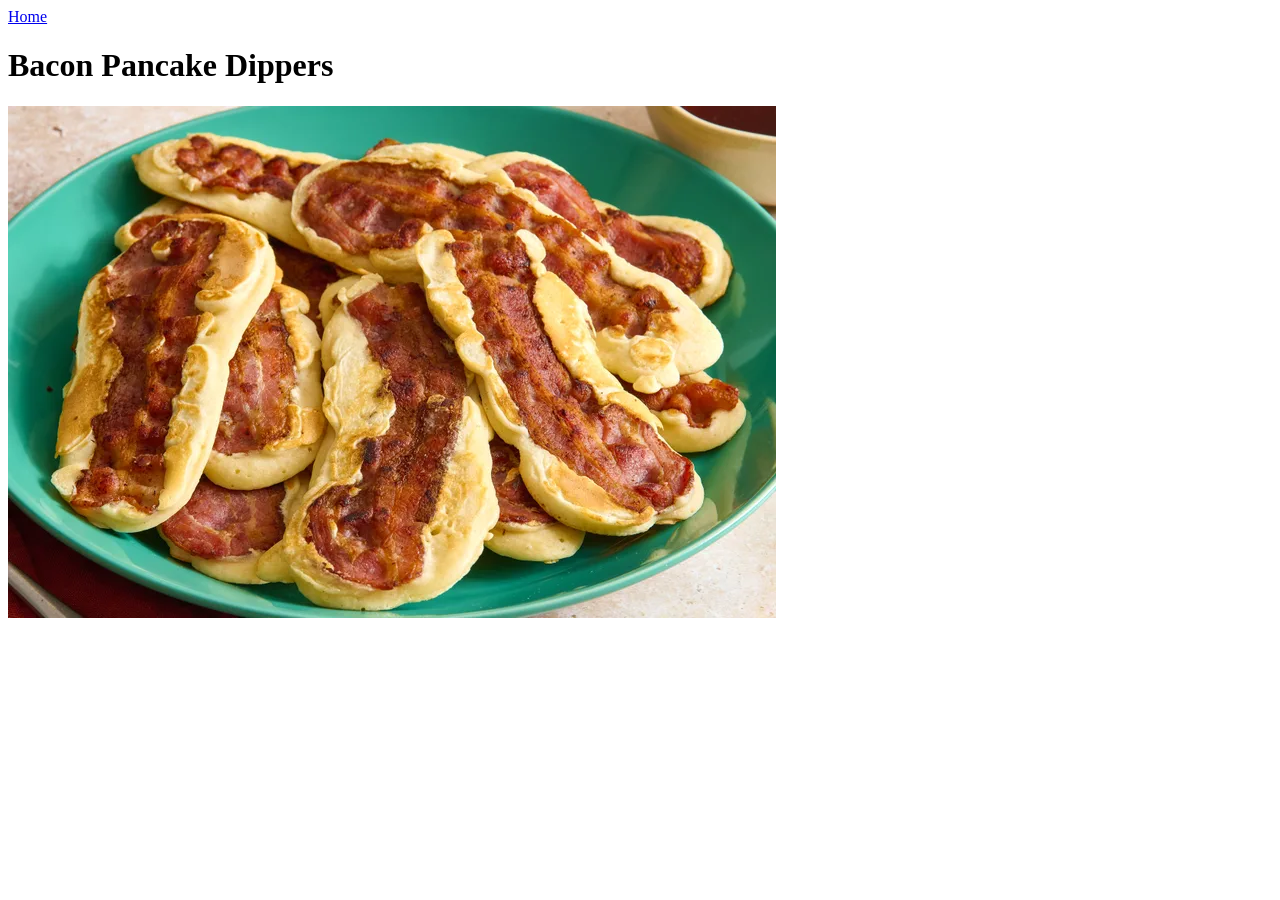
==== recipes/bacon-pancake-dippers.html @ c50ff24b "Add bacon pancake dippers image" ====
<!DOCTYPE html>
<html lang="en">
<head>
    <meta charset="UTF-8">
    <meta name="viewport" content="width=device-width, initial-scale=1.0">
    <title>Bacon Pancake Dippers</title>
</head>
<body>
    <a href="../index.html">Home</a>
    <h1>Bacon Pancake Dippers</h1>
    <img src="../images/bacon-pancake-dippers.png" alt="Bacon Pancake Dippers">
</body>
</html>
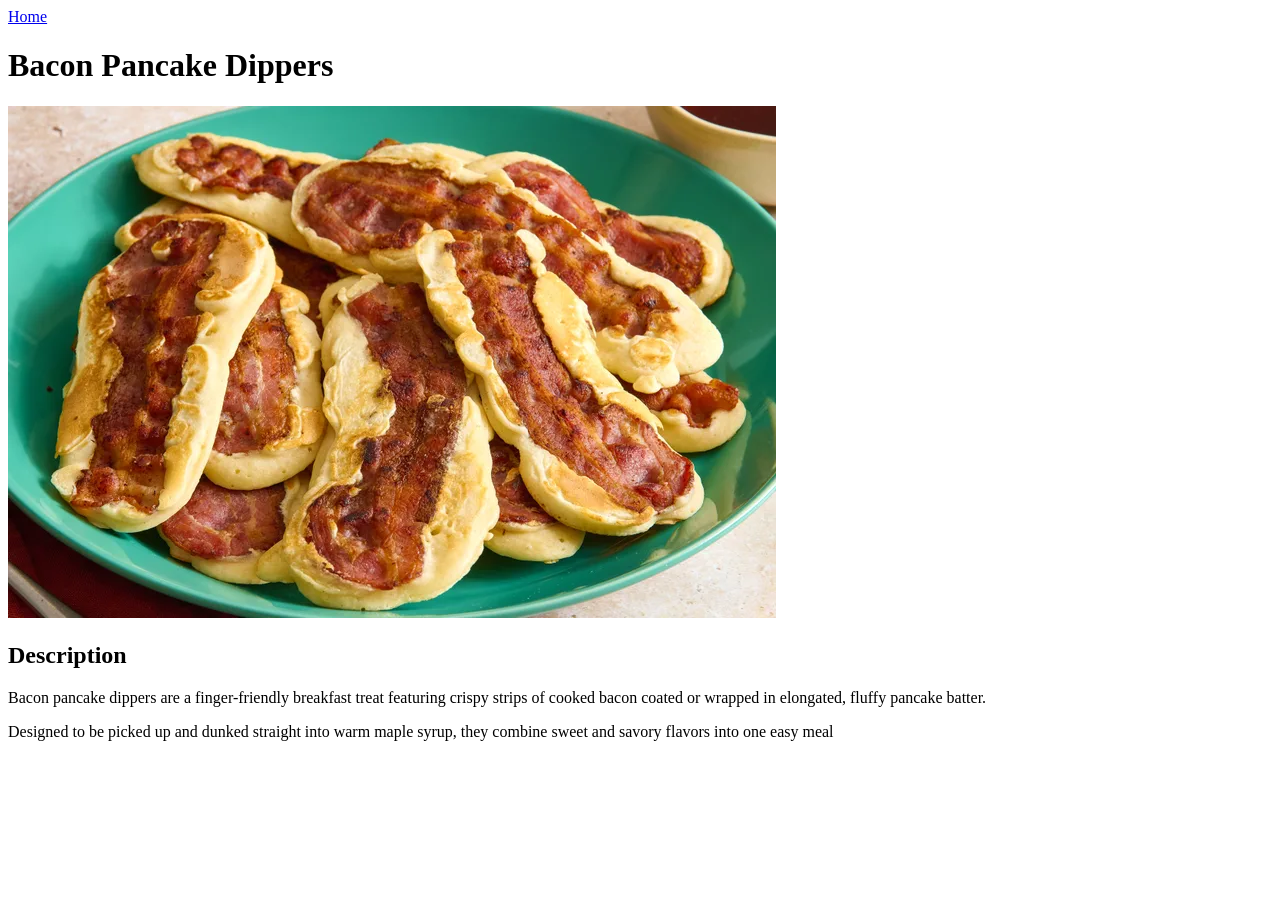
==== commit 3a80d827: "Add description to bacon pancake dippers" ====
--- a/recipes/bacon-pancake-dippers.html
+++ b/recipes/bacon-pancake-dippers.html
@@ -9,5 +9,10 @@
     <a href="../index.html">Home</a>
     <h1>Bacon Pancake Dippers</h1>
     <img src="../images/bacon-pancake-dippers.png" alt="Bacon Pancake Dippers">
+    
+    <h2>Description</h2>
+    <p>Bacon pancake dippers are a finger-friendly breakfast treat featuring crispy strips of cooked bacon coated or wrapped in elongated, fluffy pancake batter.</p>
+
+    <p>Designed to be picked up and dunked straight into warm maple syrup, they combine sweet and savory flavors into one easy meal</p>
 </body>
 </html>
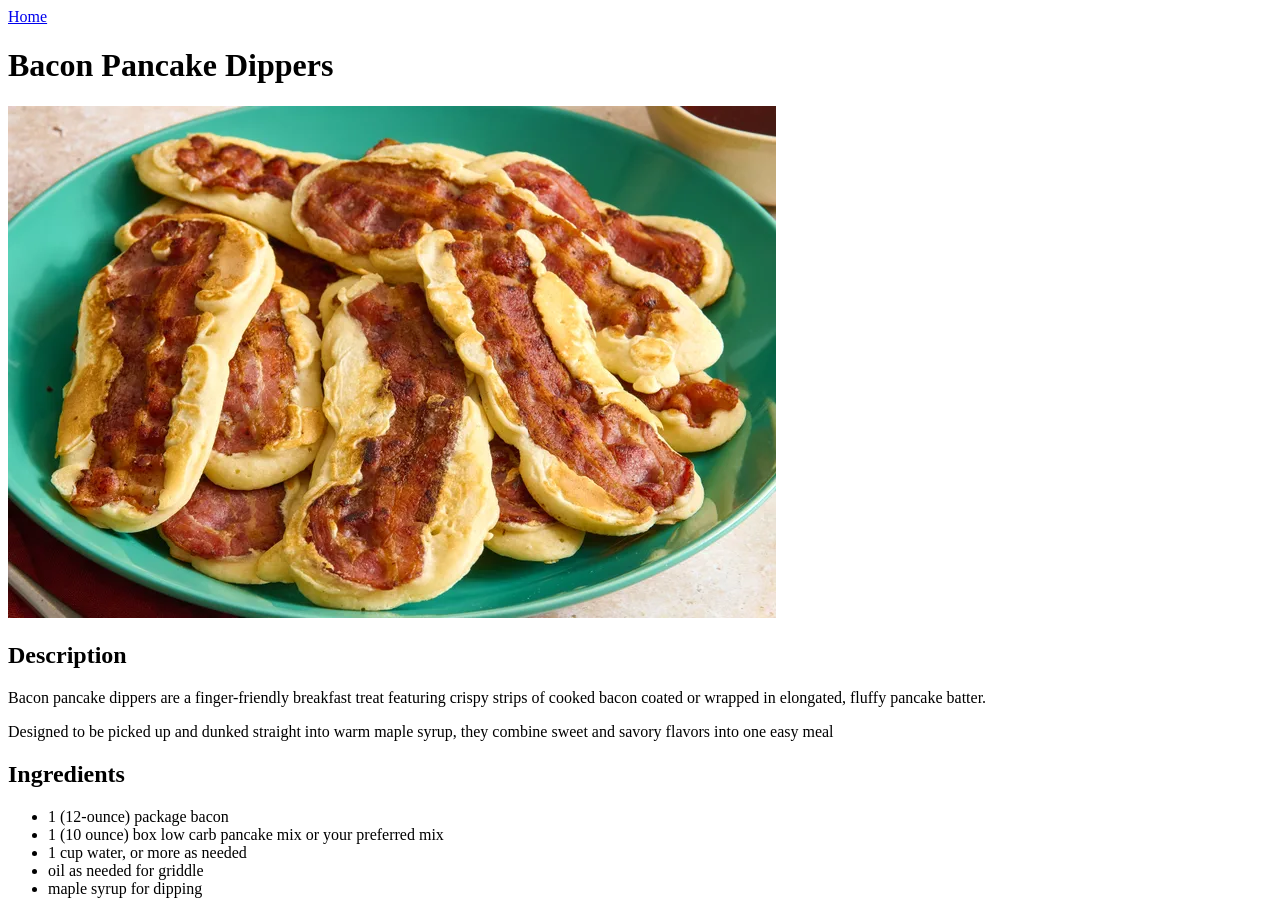
==== commit 4d3311cd: "Add ingredients to bacon pancake dippers" ====
--- a/recipes/bacon-pancake-dippers.html
+++ b/recipes/bacon-pancake-dippers.html
@@ -14,5 +14,14 @@
     <p>Bacon pancake dippers are a finger-friendly breakfast treat featuring crispy strips of cooked bacon coated or wrapped in elongated, fluffy pancake batter.</p>
 
     <p>Designed to be picked up and dunked straight into warm maple syrup, they combine sweet and savory flavors into one easy meal</p>
+
+    <h2>Ingredients</h2>
+    <ul>
+        <li>1 (12-ounce) package bacon</li>
+        <li>1 (10 ounce) box low carb pancake mix or your preferred mix</li>
+        <li>1 cup water, or more as needed</li>
+        <li>oil as needed for griddle</li>
+        <li>maple syrup for dipping</li>
+    </ul>
 </body>
 </html>
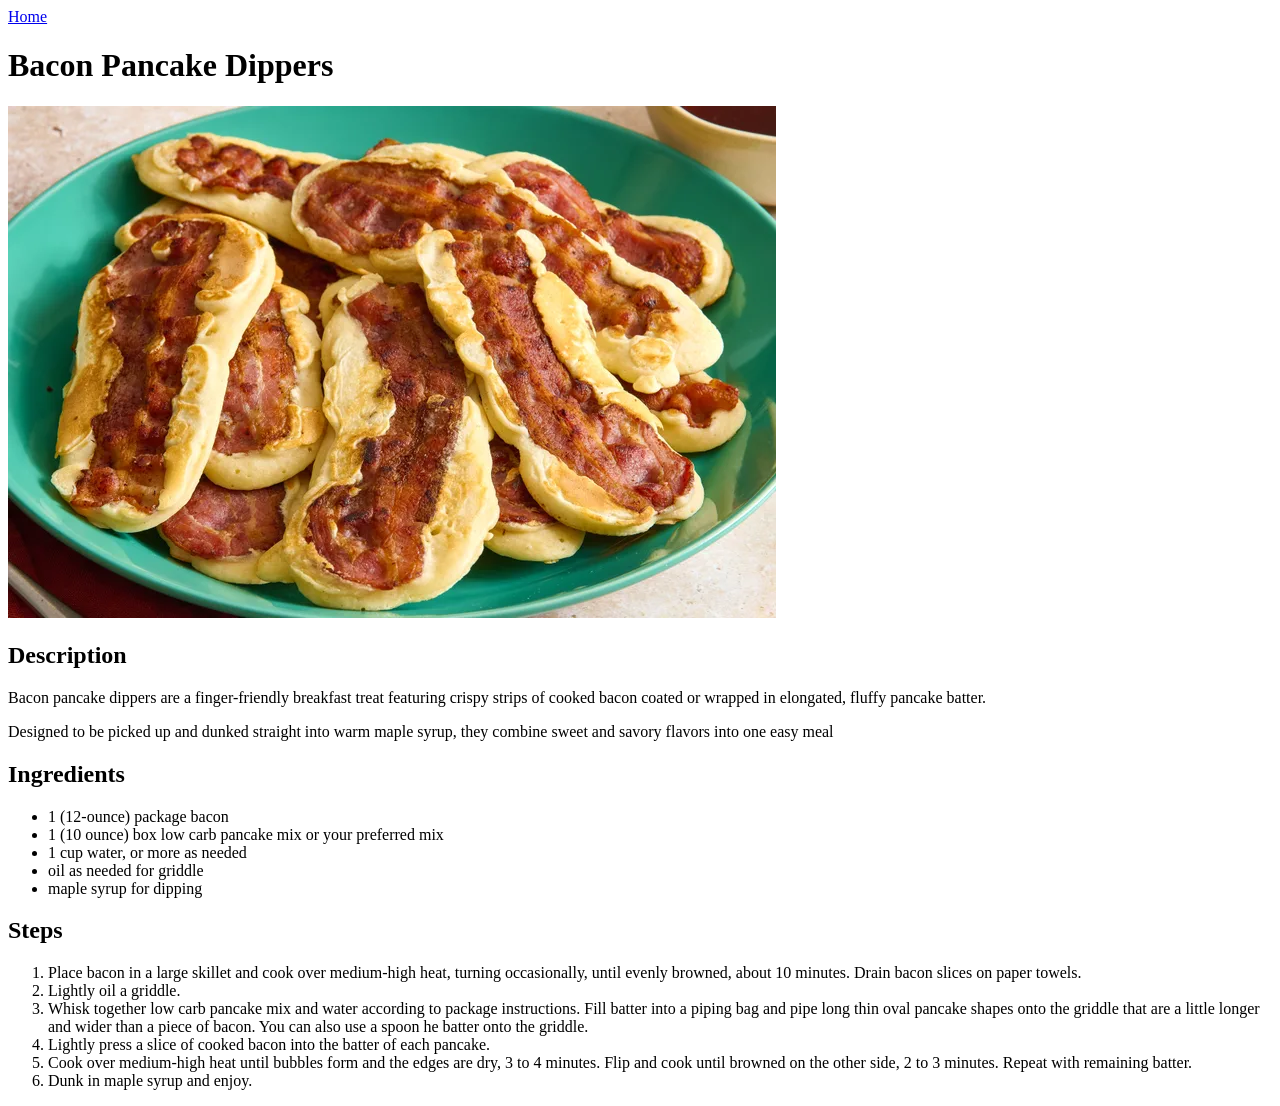
==== commit 39252e0e: "Add directions to bacon pancake dippers" ====
--- a/recipes/bacon-pancake-dippers.html
+++ b/recipes/bacon-pancake-dippers.html
@@ -23,5 +23,15 @@
         <li>oil as needed for griddle</li>
         <li>maple syrup for dipping</li>
     </ul>
+
+    <h2>Steps</h2>
+    <ol>
+        <li>Place bacon in a large skillet and cook over medium-high heat, turning occasionally, until evenly browned, about 10 minutes. Drain bacon slices on paper towels.</li>
+        <li>Lightly oil a griddle.</li>
+        <li>Whisk together low carb pancake mix and water according to package instructions. Fill batter into a piping bag and pipe long thin oval pancake shapes onto the griddle that are a little longer and wider than a piece of bacon. You can also use a spoon he batter onto the griddle.</li>
+        <li>Lightly press a slice of cooked bacon into the batter of each pancake.</li>
+        <li>Cook over medium-high heat until bubbles form and the edges are dry, 3 to 4 minutes. Flip and cook until browned on the other side, 2 to 3 minutes. Repeat with remaining batter.</li>
+        <li>Dunk in maple syrup and enjoy.</li>
+    </ol>
 </body>
 </html>
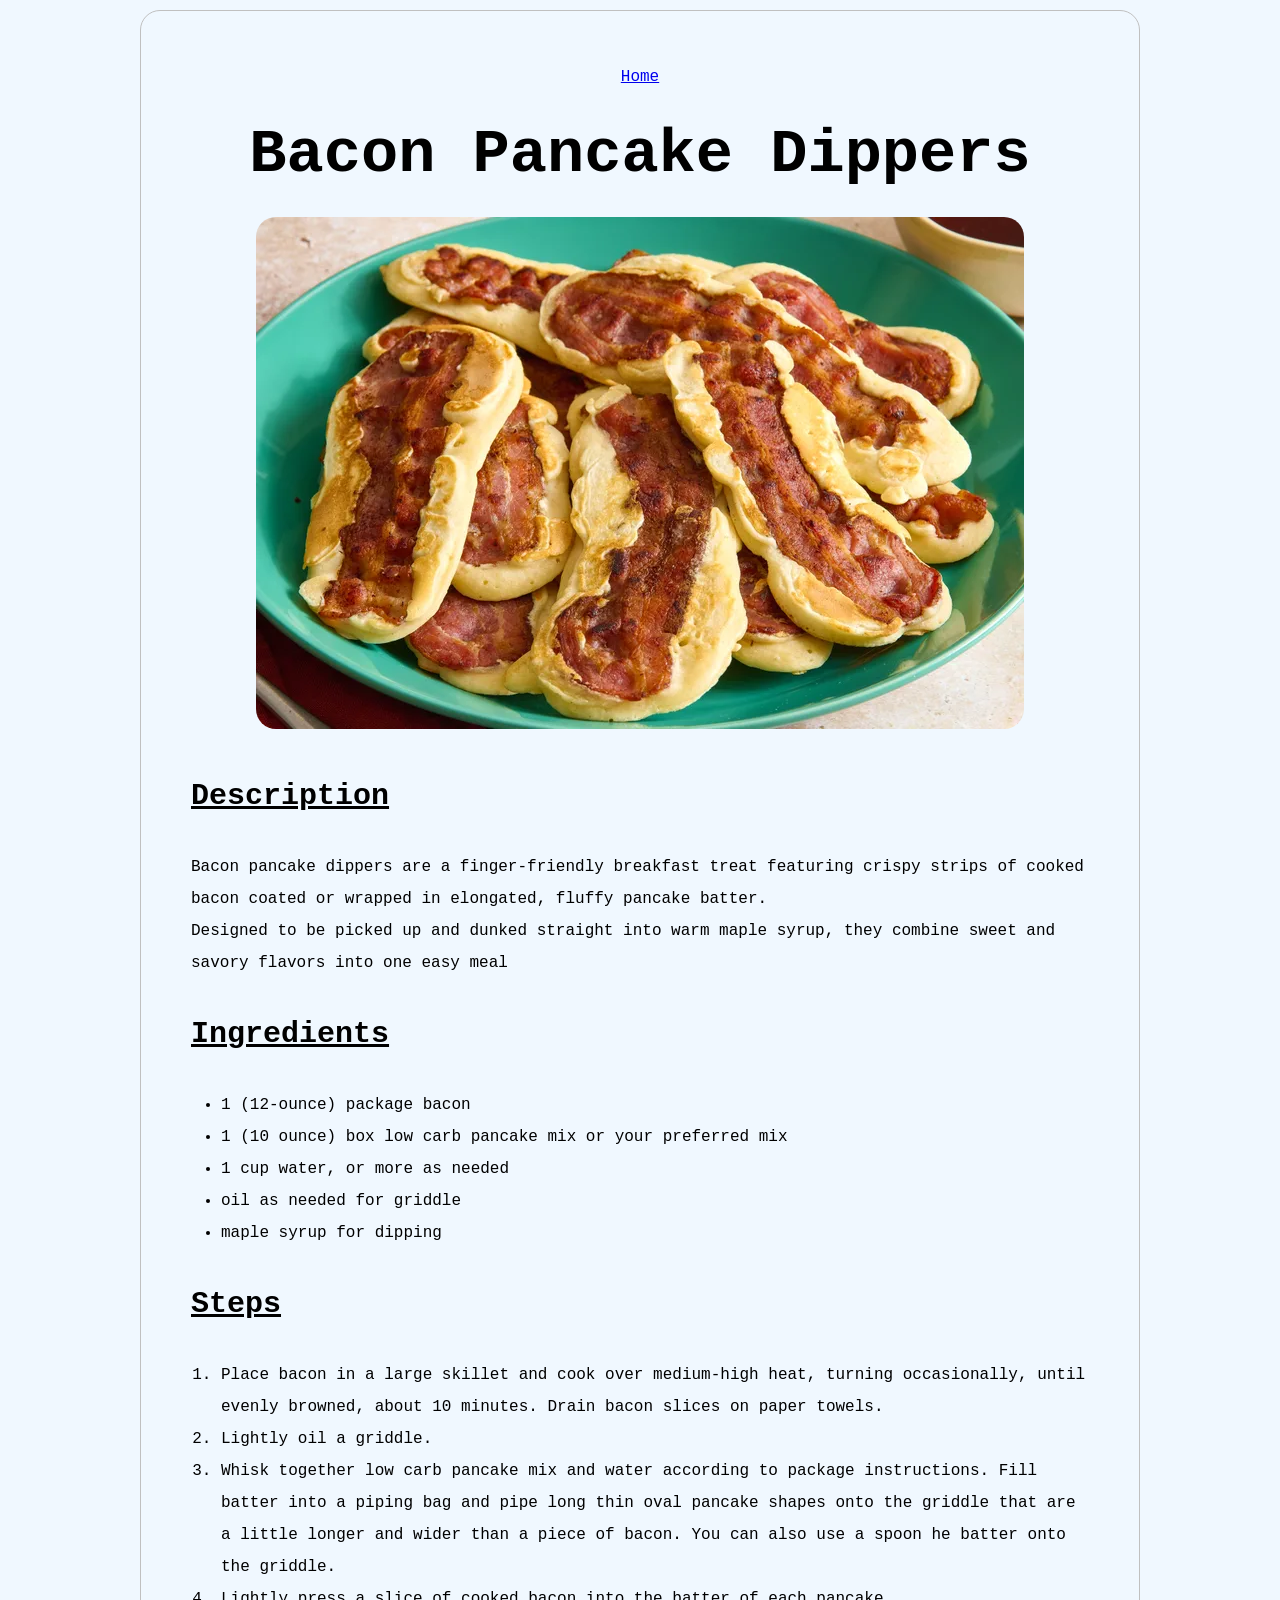
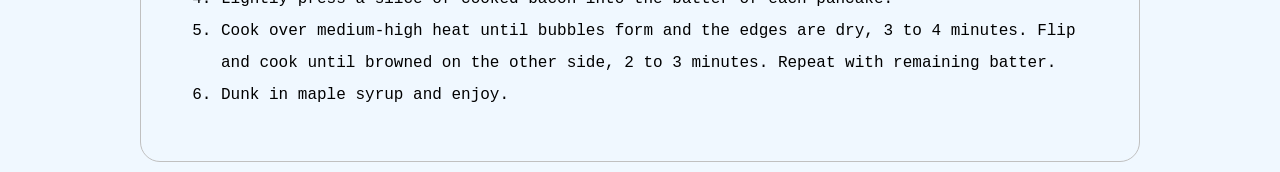
==== commit d0ae36b8: "Add design to first recipe with css -enclosed the page with a div class named "container page" for e" ====
--- a/recipes/bacon-pancake-dippers.html
+++ b/recipes/bacon-pancake-dippers.html
@@ -4,34 +4,38 @@
     <meta charset="UTF-8">
     <meta name="viewport" content="width=device-width, initial-scale=1.0">
     <title>Bacon Pancake Dippers</title>
+
+    <link rel="stylesheet" href="../css/style.css">
 </head>
 <body>
-    <a href="../index.html">Home</a>
-    <h1>Bacon Pancake Dippers</h1>
-    <img src="../images/bacon-pancake-dippers.png" alt="Bacon Pancake Dippers">
-    
-    <h2>Description</h2>
-    <p>Bacon pancake dippers are a finger-friendly breakfast treat featuring crispy strips of cooked bacon coated or wrapped in elongated, fluffy pancake batter.</p>
+    <div class="container page">
+        <a href="../index.html">Home</a>
+        <h1>Bacon Pancake Dippers</h1>
+        <img src="../images/bacon-pancake-dippers.png" alt="Bacon Pancake Dippers" width="768" height="512" style="object-fit: cover;">
+        
+        <h2>Description</h2>
+        <p>Bacon pancake dippers are a finger-friendly breakfast treat featuring crispy strips of cooked bacon coated or wrapped in elongated, fluffy pancake batter.</p>
 
-    <p>Designed to be picked up and dunked straight into warm maple syrup, they combine sweet and savory flavors into one easy meal</p>
+        <p>Designed to be picked up and dunked straight into warm maple syrup, they combine sweet and savory flavors into one easy meal</p>
 
-    <h2>Ingredients</h2>
-    <ul>
-        <li>1 (12-ounce) package bacon</li>
-        <li>1 (10 ounce) box low carb pancake mix or your preferred mix</li>
-        <li>1 cup water, or more as needed</li>
-        <li>oil as needed for griddle</li>
-        <li>maple syrup for dipping</li>
-    </ul>
+        <h2>Ingredients</h2>
+        <ul>
+            <li>1 (12-ounce) package bacon</li>
+            <li>1 (10 ounce) box low carb pancake mix or your preferred mix</li>
+            <li>1 cup water, or more as needed</li>
+            <li>oil as needed for griddle</li>
+            <li>maple syrup for dipping</li>
+        </ul>
 
-    <h2>Steps</h2>
-    <ol>
-        <li>Place bacon in a large skillet and cook over medium-high heat, turning occasionally, until evenly browned, about 10 minutes. Drain bacon slices on paper towels.</li>
-        <li>Lightly oil a griddle.</li>
-        <li>Whisk together low carb pancake mix and water according to package instructions. Fill batter into a piping bag and pipe long thin oval pancake shapes onto the griddle that are a little longer and wider than a piece of bacon. You can also use a spoon he batter onto the griddle.</li>
-        <li>Lightly press a slice of cooked bacon into the batter of each pancake.</li>
-        <li>Cook over medium-high heat until bubbles form and the edges are dry, 3 to 4 minutes. Flip and cook until browned on the other side, 2 to 3 minutes. Repeat with remaining batter.</li>
-        <li>Dunk in maple syrup and enjoy.</li>
-    </ol>
+        <h2>Steps</h2>
+        <ol>
+            <li>Place bacon in a large skillet and cook over medium-high heat, turning occasionally, until evenly browned, about 10 minutes. Drain bacon slices on paper towels.</li>
+            <li>Lightly oil a griddle.</li>
+            <li>Whisk together low carb pancake mix and water according to package instructions. Fill batter into a piping bag and pipe long thin oval pancake shapes onto the griddle that are a little longer and wider than a piece of bacon. You can also use a spoon he batter onto the griddle.</li>
+            <li>Lightly press a slice of cooked bacon into the batter of each pancake.</li>
+            <li>Cook over medium-high heat until bubbles form and the edges are dry, 3 to 4 minutes. Flip and cook until browned on the other side, 2 to 3 minutes. Repeat with remaining batter.</li>
+            <li>Dunk in maple syrup and enjoy.</li>
+        </ol>
+    </div>
 </body>
 </html>
--- a/css/style.css
+++ b/css/style.css
@@ -0,0 +1,78 @@
+*{
+    margin: 0;
+    padding: 0;
+    box-sizing: border-box;
+}
+
+body{
+    background-color: aliceblue;
+    font-family: 'Courier New', Courier, monospace;
+}
+.container{
+    width: 700px;
+    margin: 10px auto;
+    padding: 50px;
+    text-align: center;
+}
+
+.home h1,
+.home img{
+    margin-bottom: 30px;   
+}
+
+h1{
+    font-size: 62px;
+}
+
+.home img{
+    box-shadow: 0 0 10px #e2e2e2;
+    border-radius: 50%;
+}
+.home li{
+    list-style: none;
+}
+
+li a{
+    display: block;
+    text-decoration: none;
+    font-size: 20px;
+    color: #000;
+    border: 1px solid #cacaca;
+    margin-bottom: 10px;
+    padding: 20px;
+    border-radius: 10px;
+}
+
+li a:hover{
+    background-color: #b6b6b6;
+    color: white;
+}
+
+/* PAGE CONTAINER */
+
+.container.page{
+    width: 1000px;
+    border: 1px solid #c0c0c0;
+    border-radius: 20px;
+    line-height: 2;
+
+}
+.container.page img{
+    border-radius: 20px;
+}
+
+.container.page h2{
+    margin: 25px 0;
+    text-decoration: underline;
+    font-size: 30px;
+}
+
+.container.page h2,
+.container.page p,
+.container.page li{
+    text-align: left;
+}
+
+.container.page li{
+    margin-left: 30px;
+}
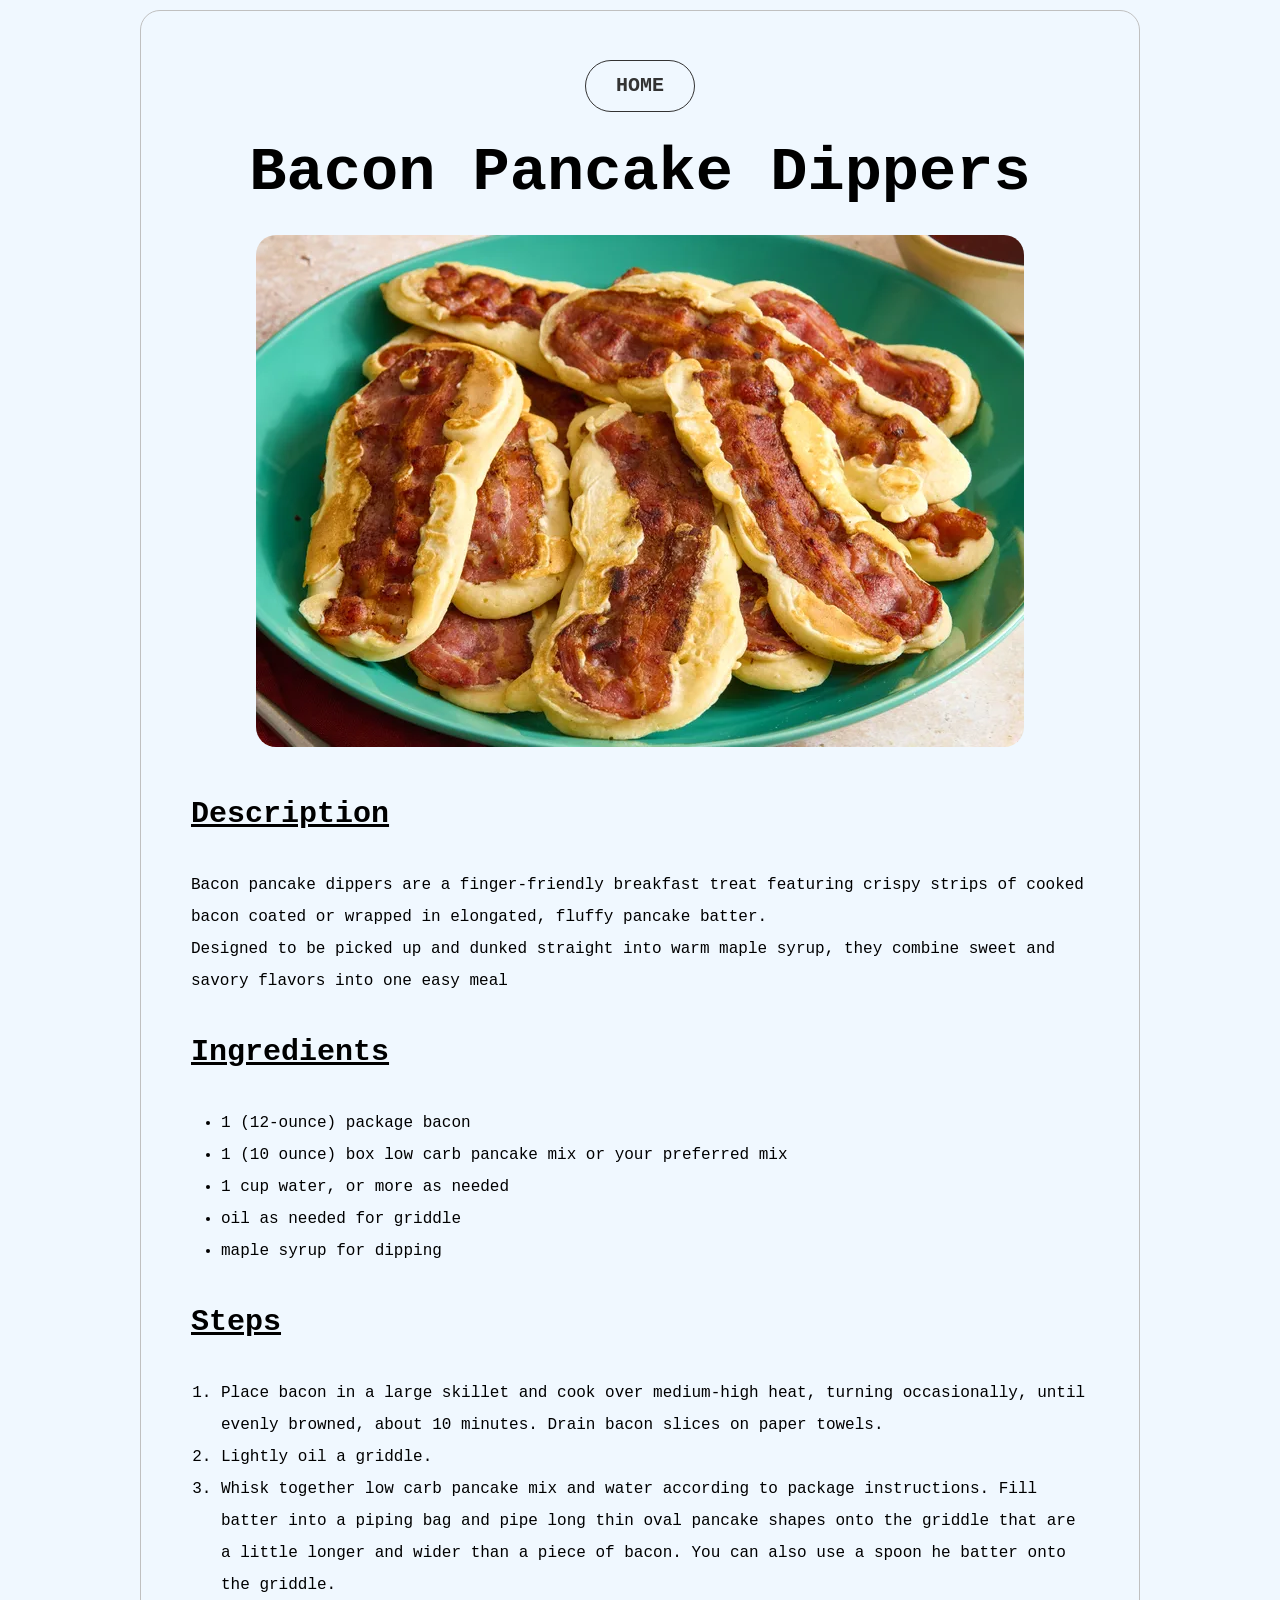
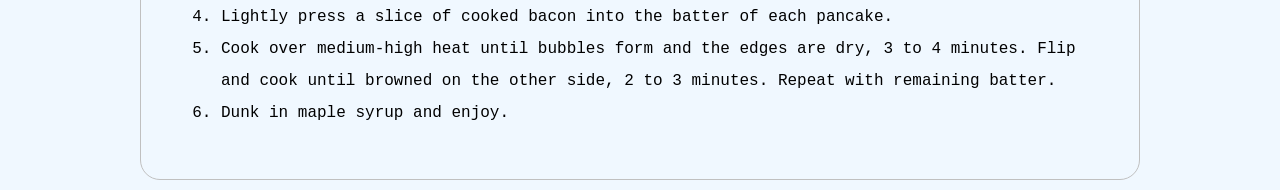
==== commit 351a781c: "Edit home button in recipe pages" ====
--- a/recipes/bacon-pancake-dippers.html
+++ b/recipes/bacon-pancake-dippers.html
@@ -9,7 +9,9 @@
 </head>
 <body>
     <div class="container page">
-        <a href="../index.html">Home</a>
+        <a class="home-button" href="../index.html">
+            HOME
+        </a>
         <h1>Bacon Pancake Dippers</h1>
         <img src="../images/bacon-pancake-dippers.png" alt="Bacon Pancake Dippers" width="768" height="512" style="object-fit: cover;">
         
--- a/css/style.css
+++ b/css/style.css
@@ -43,9 +43,11 @@
     border-radius: 10px;
 }
 
-li a:hover{
+li a:hover,
+.container.page .home-button:hover{
     background-color: #b6b6b6;
     color: white;
+    outline: none;
 }
 
 /* PAGE CONTAINER */
@@ -56,6 +58,16 @@
     border-radius: 20px;
     line-height: 2;
 
+}
+.container.page .home-button{
+    text-decoration: none;
+    color: #333;
+    font-weight: bold;
+    font-size: 20px;
+    display: inline-block;
+    outline: 1px solid #333;
+    padding: 5px 30px;
+    border-radius: 30px;
 }
 .container.page img{
     border-radius: 20px;
